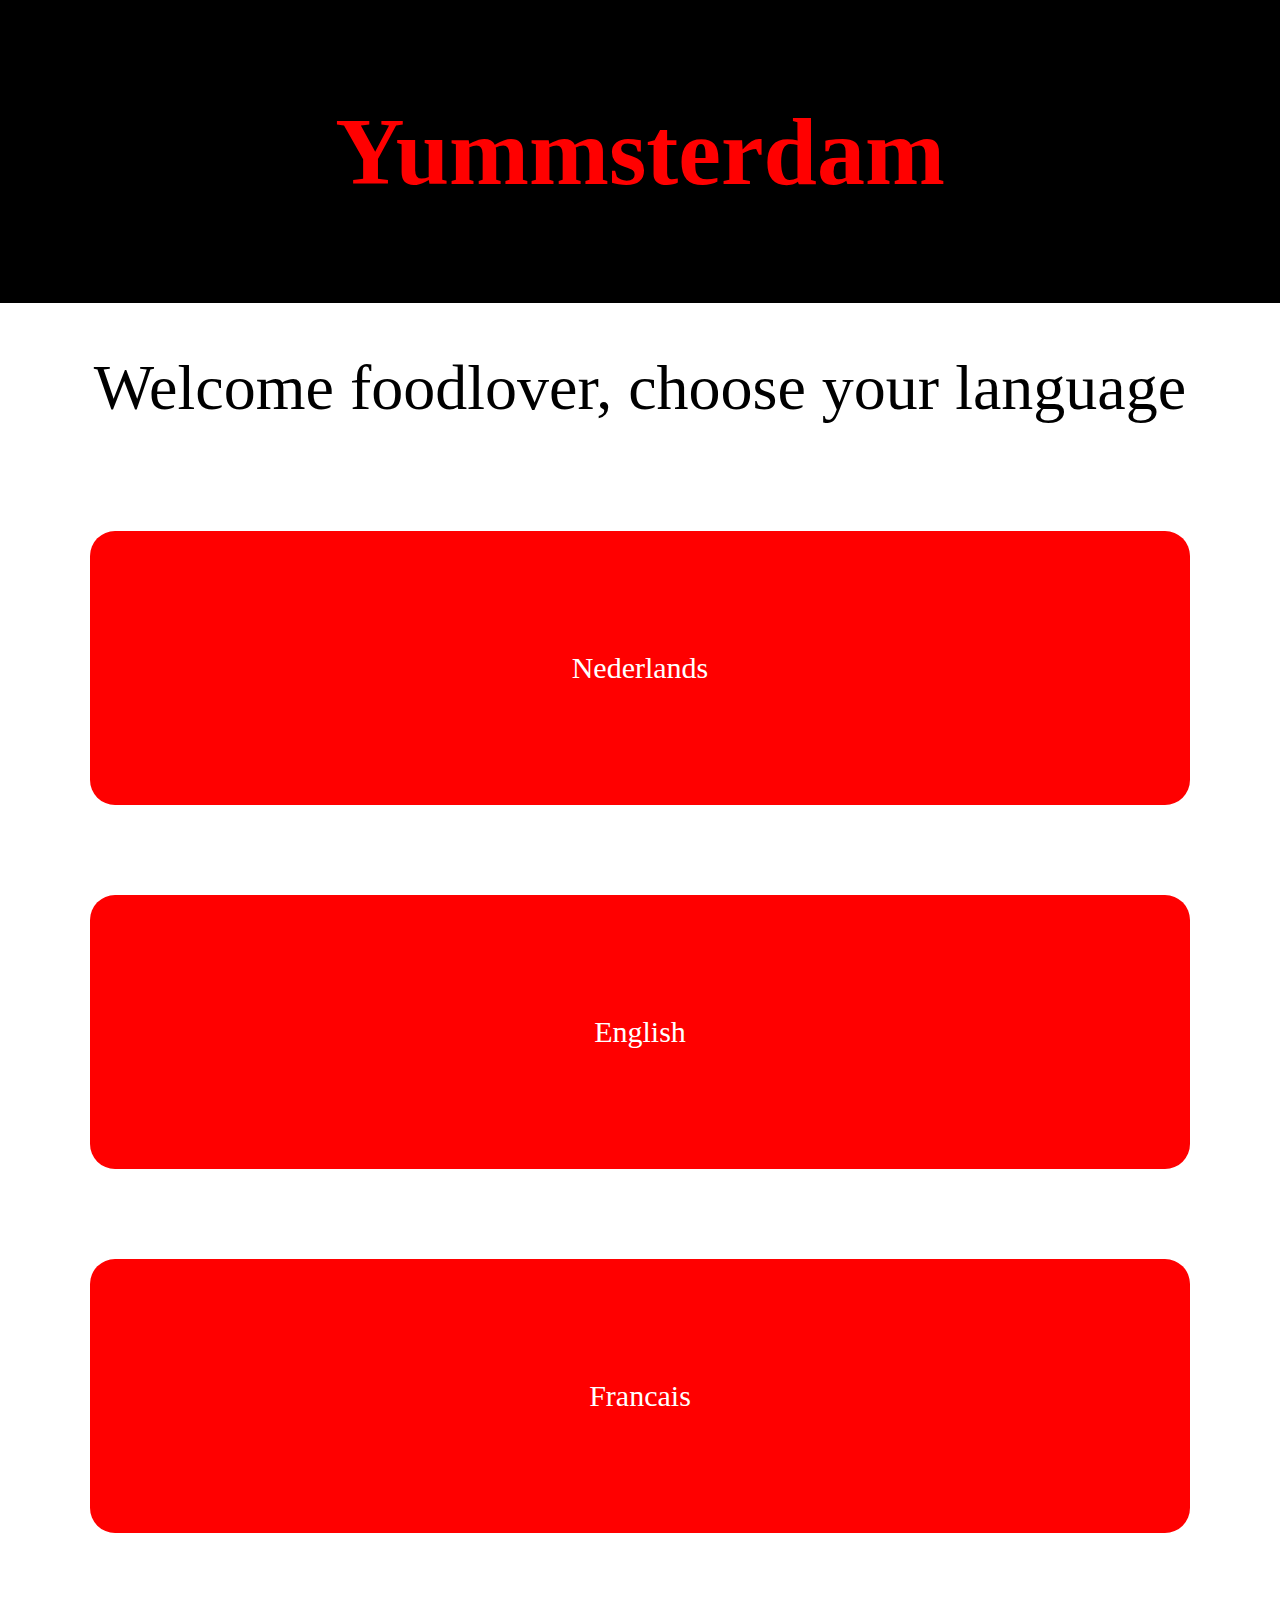
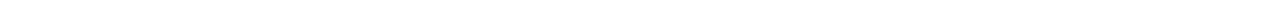
==== index.html @ ad132c68 "Initial commit" ====
<html>
    <head>
      
        <title>ISGA</title>
        <meta charset="UTF-8">
        <link rel="stylesheet" type="text/css" href="style.css">
    
    </head>

    <body>
        <header>

            <h1> Yummsterdam </h1>

        </header>

        <body>
            <p>Welcome foodlover, choose your language</p>

            <ul>
                <li><a href=Nederlands.html>Nederlands</a></li>
                <li><a href=English.html>English</a></li>
                <li><a href=Francais.html>Francais</a></li>
            </ul>


        </body>
</html>
---- style.css ----
*{
    font-family: SourceSansPro-Regular;
    src: url(SourceSansPro-Regular.ttf);
    margin:0;
    padding:0;
}


img{
    align-content: top right;
    width: 1em;
}

ul{
    list-style:none;
    text-align: center;
}


li{
    font-size: 30px;
}

li a{
    color: white;
    background-color:#ff0000;
    display: block;     
    margin: 3em;
    padding: 4em;
    border-radius: 25px;
    text-decoration: none;
}



h1{
    color:#ff0000;
    background-color: black;
    padding: 1em;
    text-align: center;
    font-family: SourceCodePro-Regular;
    src: url(SourceCodePro-Regular.ttf);
    font-size:6em;
    
}

p {
    padding: 0.25em;
    margin: 0.5em;
    font-size: 4em;
    text-align: center;
}
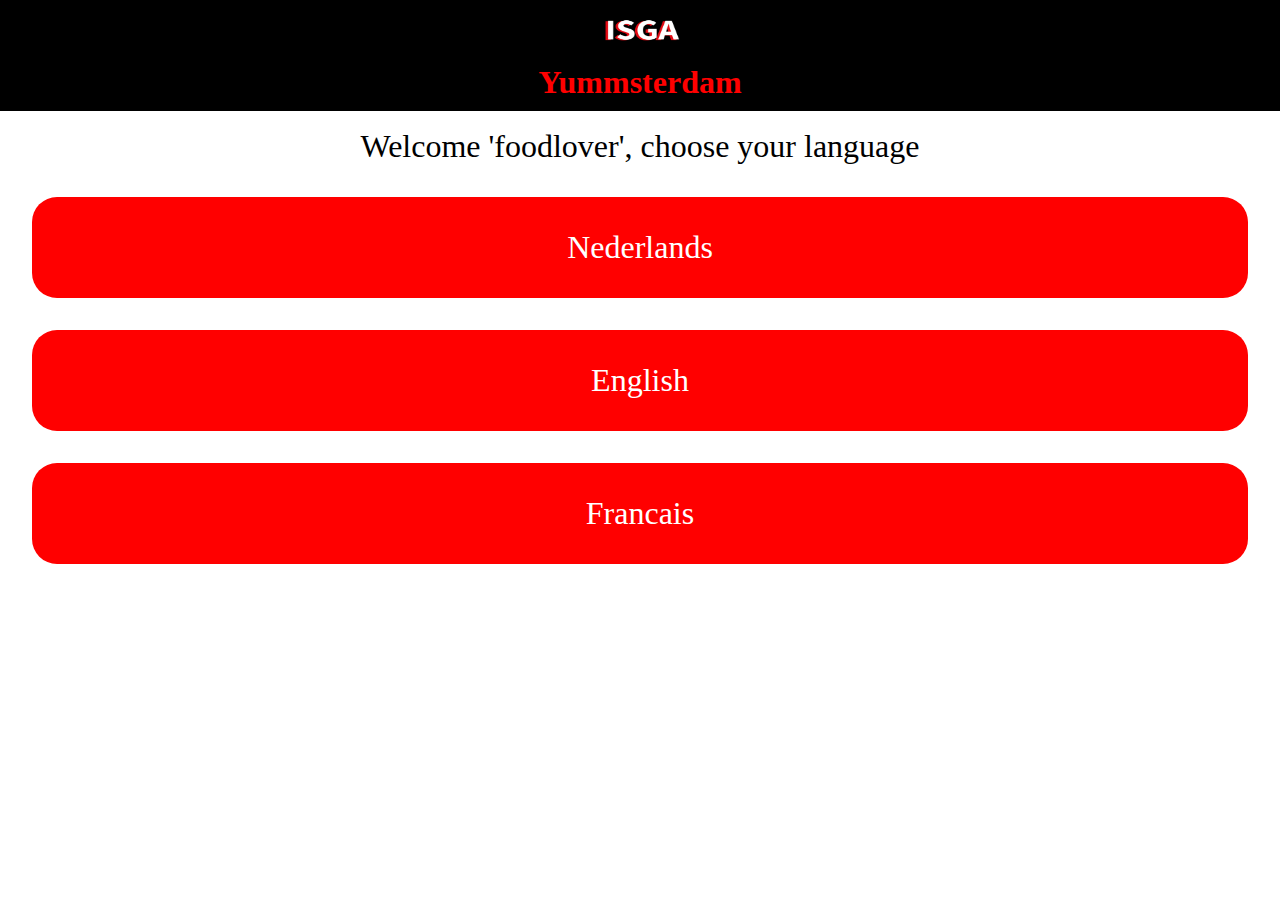
==== commit 21258067: "nieuwe bladen" ====
--- a/index.html
+++ b/index.html
@@ -8,22 +8,27 @@
     </head>
 
     <body>
+
         <header>
 
+            <img src="images/ISGA.png" alt="ISGA logo"  class="logo" >
             <h1> Yummsterdam </h1>
 
         </header>
 
-        <body>
-            <p>Welcome foodlover, choose your language</p>
+        <main id="homepage">
+
+            <p>Welcome 'foodlover', choose your language</p>
 
             <ul>
-                <li><a href=Nederlands.html>Nederlands</a></li>
-                <li><a href=English.html>English</a></li>
-                <li><a href=Francais.html>Francais</a></li>
+                <li><a href="nederlands.html">Nederlands</a></li>
+                <li><a href="engels.html">English</a></li>
+                <li><a href="frans.html">Francais</a></li>
             </ul>
+            <!--voor dit prototype werkt alleen de "English" optie-->
 
+        </main>
 
-        </body>
+    </body>
 </html>
     --- a/style.css
+++ b/style.css
@@ -1,5 +1,3 @@
-
-
 *{
     font-family: SourceSansPro-Regular;
     src: url(SourceSansPro-Regular.ttf);
@@ -7,48 +5,158 @@
     padding:0;
 }
 
-
-img{
-    align-content: top right;
-    width: 1em;
-}
-
 ul{
     list-style:none;
     text-align: center;
 }
 
+a{
+animation: mymove 5s infinite;
+}
 
 li{
-    font-size: 30px;
+    font-size: 2em;
 }
 
 li a{
     color: white;
     background-color:#ff0000;
     display: block;     
-    margin: 3em;
-    padding: 4em;
+    margin: 1em;
+    padding: 1em;
     border-radius: 25px;
     text-decoration: none;
 }
 
-
+header{
+    background-color: black;
+    position: fixed;
+    top: 0;
+    width: 100%
+}
 
 h1{
     color:#ff0000;
-    background-color: black;
-    padding: 1em;
     text-align: center;
     font-family: SourceCodePro-Regular;
     src: url(SourceCodePro-Regular.ttf);
-    font-size:6em;
+    font-size:2em;
+    padding-bottom: 0.3em;
     
 }
 
+h2{
+    padding-top:5em;
+    text-align: center;
+
+}
+
 p {
-    padding: 0.25em;
-    margin: 0.5em;
-    font-size: 4em;
+    padding-top: 4em;
+    font-size: 2em;
     text-align: center;
-}+}
+
+
+.terug img{
+    width: 35px;
+    height: 28px;
+    position: absolute;
+    margin-left: 10%;
+    top:4em;
+}
+
+.vlag img{
+    width: 35px;
+    height: 28px;
+    position:absolute;
+    margin-left: 90%;
+    top:4em;
+}
+
+img.logo{
+    display: block;
+    margin-left: auto;
+    margin-right: auto;
+    width:7em;
+    height:4em;
+}
+
+.information{
+    color:white;
+    background-color:#ff0000;
+    margin-top:0.5em;
+    padding:0.3em;
+    font-size: 1.3em;
+}
+
+.options li a{
+    color:white;
+    background-color: black;
+    font-size: 0.66em;
+    text-align: left;
+    margin:1em;
+}
+
+.options p{
+    padding:0.2em;
+    text-align: left;
+}
+
+.options li a h3{
+    color:#ff0000;
+    text-align: left;
+    font-size:1.6em;
+    font-family: SourceCodePro-Regular;
+    src: url(SourceCodePro-Regular.ttf);
+
+}
+
+.click{
+    float: right;
+    width:1em;
+    height:1.3em;
+    align-content: right;
+}
+
+main#ah{
+    background-image: url(http://www.helftheuvel.com/sites/helftheuvel.com/files/fotos/201905/AH%202019.png);
+    background-position: center;
+    background-repeat: no-repeat;
+    background-size:cover;
+    height: 100%;
+    margin-top:9em;
+    padding: 1em;
+}
+
+.explanation{
+    font-size: 0.5em;
+    background-color: rgba(0,0,0,0.86);
+    color:white;
+    margin: 2em;
+    padding: 2em;
+    align-content: left;
+}
+
+#ah p{
+    text-align: left;
+}
+
+#ah a{
+    color:#ff0000;
+    text-decoration: none;
+}
+
+#ah a:hover{
+    color: #179EDA;
+}
+
+h3{
+    color: #ff0000;
+    font-family: SourceCodePro-Regular;
+    src: url(SourceCodePro-Regular.ttf);
+    font-size:3em;
+    display: inline;
+}
+
+
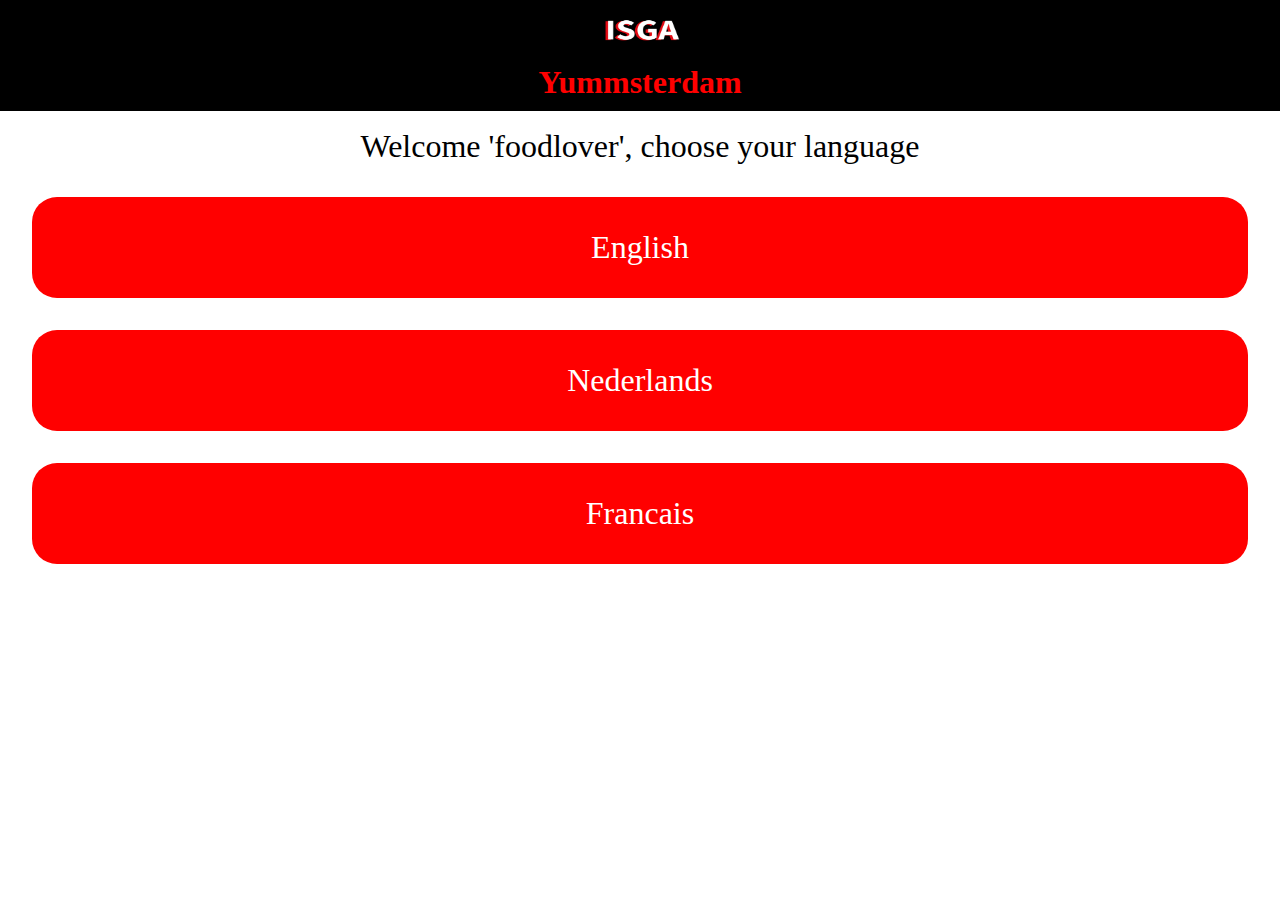
==== commit 5c594124: "H's apart" ====
--- a/index.html
+++ b/index.html
@@ -20,12 +20,12 @@
 
             <p>Welcome 'foodlover', choose your language</p>
 
-            <ul>
+            <ul> <!--voor dit prototype werkt alleen de "English" optie-->
+                <li><a href="engels.html">English</a></li>
                 <li><a href="nederlands.html">Nederlands</a></li>
-                <li><a href="engels.html">English</a></li>
                 <li><a href="frans.html">Francais</a></li>
             </ul>
-            <!--voor dit prototype werkt alleen de "English" optie-->
+
 
         </main>
 
--- a/style.css
+++ b/style.css
@@ -100,6 +100,7 @@
 
 .options p{
     padding:0.2em;
+    font-size:1em;
     text-align: left;
 }
 
@@ -116,6 +117,8 @@
     float: right;
     width:1em;
     height:1.3em;
+    margin:-1em;
+    padding:0.4em;
     align-content: right;
 }
 
@@ -156,7 +159,6 @@
     font-family: SourceCodePro-Regular;
     src: url(SourceCodePro-Regular.ttf);
     font-size:3em;
-    display: inline;
 }
 
 
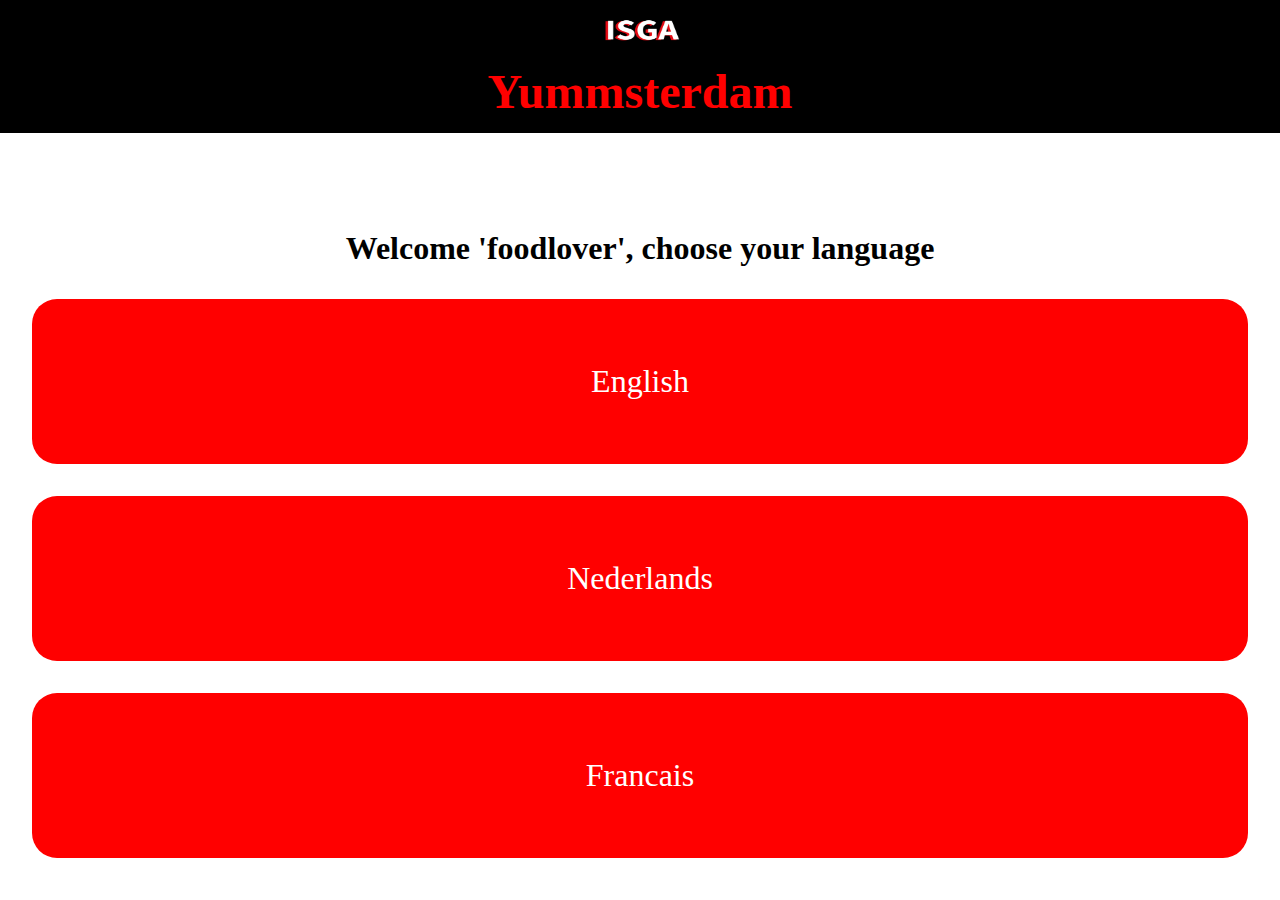
==== commit 1ff26a72: "viewport settings" ====
--- a/index.html
+++ b/index.html
@@ -2,7 +2,7 @@
     <head>
       
         <title>ISGA</title>
-        <meta charset="UTF-8">
+        <meta name="viewport" content="width=device-width, initial scale=1" icharset="UTF-8">
         <link rel="stylesheet" type="text/css" href="style.css">
     
     </head>
@@ -18,7 +18,7 @@
 
         <main id="homepage">
 
-            <p>Welcome 'foodlover', choose your language</p>
+            <h2>Welcome 'foodlover', choose your language</h2>
 
             <ul> <!--voor dit prototype werkt alleen de "English" optie-->
                 <li><a href="engels.html">English</a></li>
--- a/style.css
+++ b/style.css
@@ -1,8 +1,23 @@
+@viewport{
+    zoom:1.0;
+    width: extend-to-zoom;
+}
+
+@-ms-viewport{
+    width:extend-to-zoom;
+    zoom: 1.0;
+}
+
 *{
     font-family: SourceSansPro-Regular;
     src: url(SourceSansPro-Regular.ttf);
     margin:0;
     padding:0;
+}
+
+body{
+    min-height:400px;
+    margin-top:3%;
 }
 
 ul{
@@ -23,7 +38,7 @@
     background-color:#ff0000;
     display: block;     
     margin: 1em;
-    padding: 1em;
+    padding: 2em;
     border-radius: 25px;
     text-decoration: none;
 }
@@ -32,7 +47,8 @@
     background-color: black;
     position: fixed;
     top: 0;
-    width: 100%
+    width: 100%;
+    min-height:100px;
 }
 
 h1{
@@ -40,37 +56,38 @@
     text-align: center;
     font-family: SourceCodePro-Regular;
     src: url(SourceCodePro-Regular.ttf);
-    font-size:2em;
+    font-size:3em;
     padding-bottom: 0.3em;
     
 }
 
 h2{
-    padding-top:5em;
+    padding-top:6em;
     text-align: center;
+    font-size: 2em;;
 
 }
 
 p {
-    padding-top: 4em;
+    padding-top: 1em;
     font-size: 2em;
     text-align: center;
 }
 
 
 .terug img{
-    width: 35px;
-    height: 28px;
+    width: 50px;
+    height: 40px;
     position: absolute;
-    margin-left: 10%;
+    margin-left: 5%;
     top:4em;
 }
 
 .vlag img{
-    width: 35px;
-    height: 28px;
+    width: 50px;
+    height: 40px;
     position:absolute;
-    margin-left: 90%;
+    margin-left: 85%;
     top:4em;
 }
 
@@ -113,16 +130,23 @@
 
 }
 
+p.euros{
+    color:#ff0000;
+    font-family: SourceCodePro-Regular;
+    src: url(SourceCodePro-Regular.ttf);
+    font-size:1.5em
+}
+
 .click{
     float: right;
     width:1em;
     height:1.3em;
     margin:-1em;
-    padding:0.4em;
+    padding:1em;
     align-content: right;
 }
 
-main#ah{
+main.choiceinfo{
     background-image: url(http://www.helftheuvel.com/sites/helftheuvel.com/files/fotos/201905/AH%202019.png);
     background-position: center;
     background-repeat: no-repeat;
@@ -130,6 +154,10 @@
     height: 100%;
     margin-top:9em;
     padding: 1em;
+}
+
+main.choiceinfo#cocos{
+    background-image: url(http://www.cocosoutback.com/wp-content/uploads/2017/01/IMG_0662.jpg);
 }
 
 .explanation{
@@ -141,17 +169,21 @@
     align-content: left;
 }
 
-#ah p{
+.choiceinfo p{
     text-align: left;
 }
 
-#ah a{
+.choiceinfo a{
     color:#ff0000;
     text-decoration: none;
 }
 
-#ah a:hover{
+.choiceinfo a:hover{
     color: #179EDA;
+}
+
+.choiceinfo#cocos a:hover{
+    color:hotpink;
 }
 
 h3{
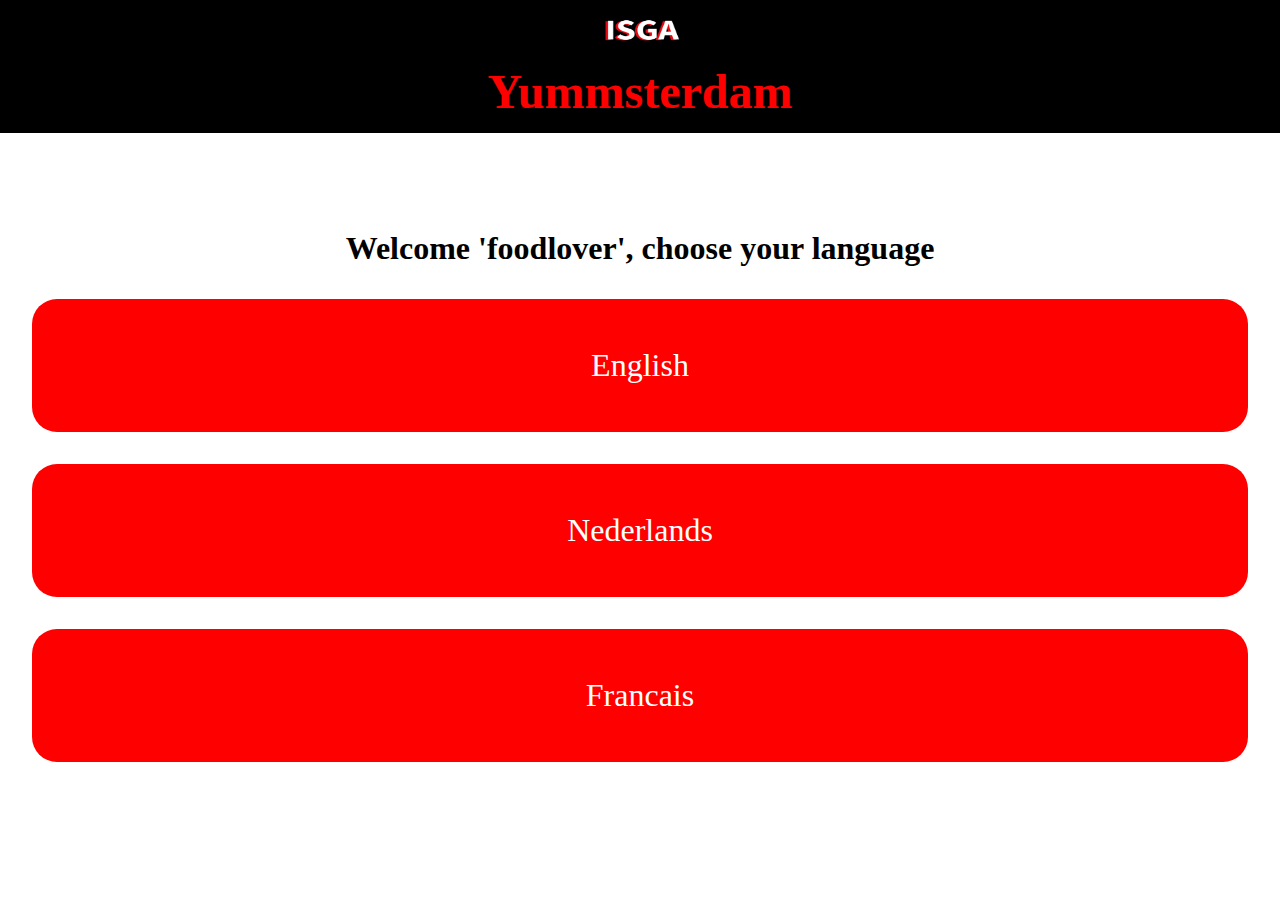
==== commit 1b0c6ea3: "je kunt niet klikken op andere taal" ====
--- a/index.html
+++ b/index.html
@@ -22,8 +22,8 @@
 
             <ul> <!--voor dit prototype werkt alleen de "English" optie-->
                 <li><a href="engels.html">English</a></li>
-                <li><a href="nederlands.html">Nederlands</a></li>
-                <li><a href="frans.html">Francais</a></li>
+                <li><a href="">Nederlands</a></li>
+                <li><a href="">Francais</a></li>
             </ul>
 
 
--- a/style.css
+++ b/style.css
@@ -38,7 +38,7 @@
     background-color:#ff0000;
     display: block;     
     margin: 1em;
-    padding: 2em;
+    padding: 1.5em;
     border-radius: 25px;
     text-decoration: none;
 }
@@ -74,13 +74,21 @@
     text-align: center;
 }
 
+/**#homepage{
+    background-image: url(images/kom.JPG);
+    background-position: center;
+    background-repeat: no-repeat;
+    background-size:cover;
+    margin-top:2em;**/
+
+
 
 .terug img{
     width: 50px;
     height: 40px;
     position: absolute;
-    margin-left: 5%;
-    top:4em;
+    margin-left: 2%;
+    top:1em;
 }
 
 .vlag img{
@@ -88,7 +96,7 @@
     height: 40px;
     position:absolute;
     margin-left: 85%;
-    top:4em;
+    top:1em;
 }
 
 img.logo{
@@ -147,7 +155,7 @@
 }
 
 main.choiceinfo{
-    background-image: url(http://www.helftheuvel.com/sites/helftheuvel.com/files/fotos/201905/AH%202019.png);
+    background-image: url(images/fruit.JPG);
     background-position: center;
     background-repeat: no-repeat;
     background-size:cover;
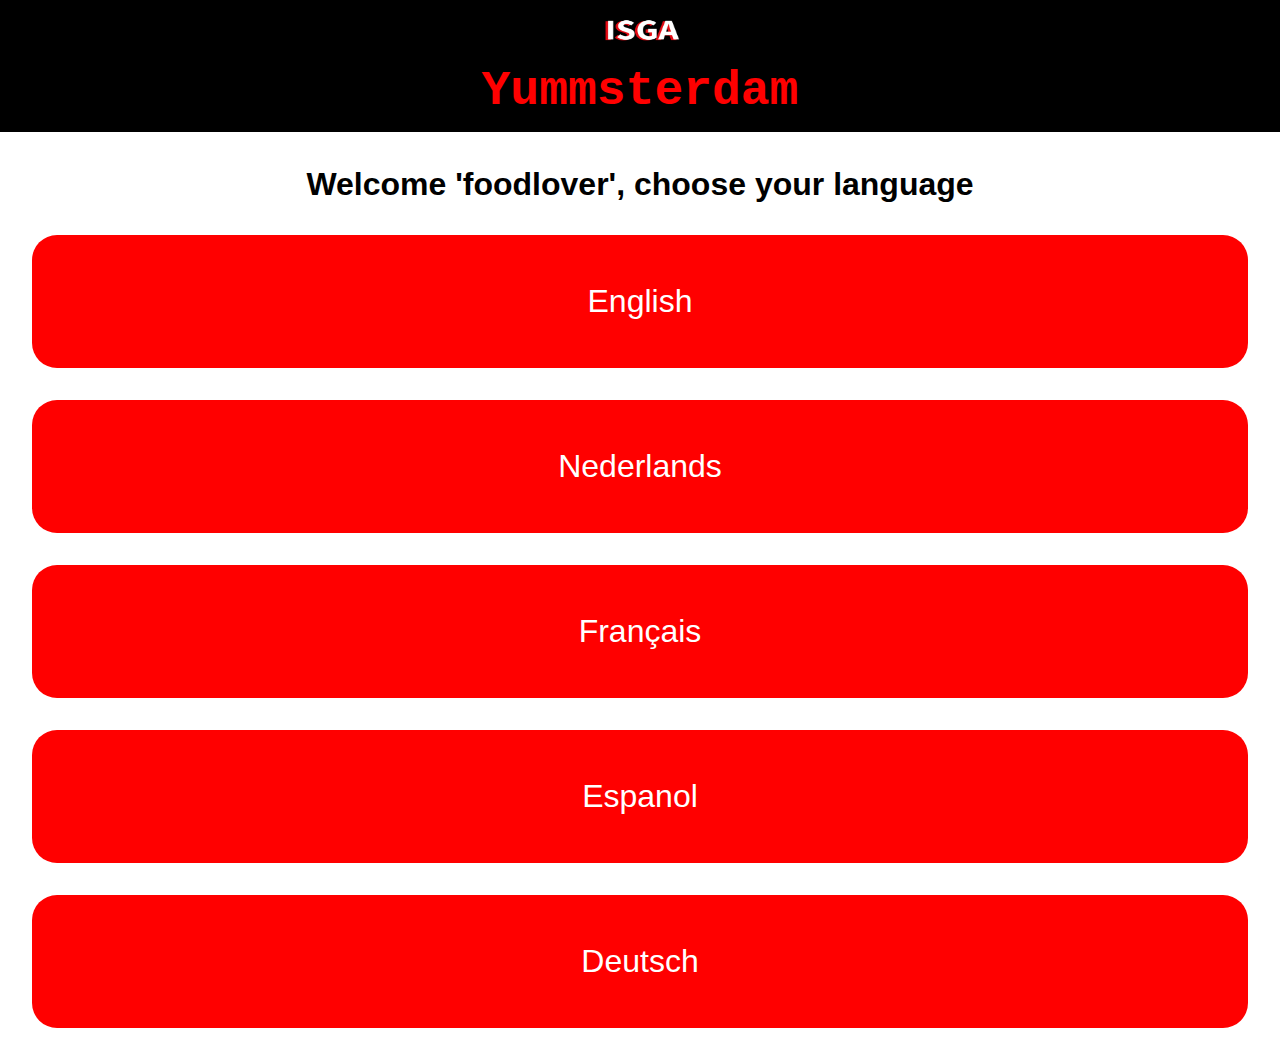
==== commit bfab74ec: "bijna af" ====
--- a/index.html
+++ b/index.html
@@ -20,10 +20,12 @@
 
             <h2>Welcome 'foodlover', choose your language</h2>
 
-            <ul> <!--voor dit prototype werkt alleen de "English" optie-->
+            <ul class="choices"> <!--voor dit prototype werkt alleen de "English" optie-->
                 <li><a href="engels.html">English</a></li>
                 <li><a href="">Nederlands</a></li>
-                <li><a href="">Francais</a></li>
+                <li><a href="">Fran&ccedil;ais</a></li>
+                <li><a href="">Espanol</a></li>
+                <li><a href="">Deutsch</a></li>
             </ul>
 
 
--- a/style.css
+++ b/style.css
@@ -8,11 +8,30 @@
     zoom: 1.0;
 }
 
+@font-face{
+    font-family: 'Source Sans Pro', sans-serif;
+    src: url(./fonts/SourceSansPro-Regular.ttf)
+}
+
+@font-face{
+    font-family: 'Source Code Pro', monospace;
+    src: url(./fonts/SourceCodePro-Regular.ttf)
+}
+
 *{
-    font-family: SourceSansPro-Regular;
-    src: url(SourceSansPro-Regular.ttf);
+    font-family: 'Source Sans Pro', sans-serif;
     margin:0;
     padding:0;
+}
+
+ul.choices{
+    list-style:none;
+    text-align: center;
+}
+
+ul.options{
+    list-style:none;
+    text-align: center;
 }
 
 body{
@@ -20,20 +39,11 @@
     margin-top:3%;
 }
 
-ul{
-    list-style:none;
-    text-align: center;
-}
-
-a{
-animation: mymove 5s infinite;
-}
-
-li{
+.choices li, .options li{
     font-size: 2em;
 }
 
-li a{
+.choices li a{
     color: white;
     background-color:#ff0000;
     display: block;     
@@ -54,15 +64,13 @@
 h1{
     color:#ff0000;
     text-align: center;
-    font-family: SourceCodePro-Regular;
-    src: url(SourceCodePro-Regular.ttf);
+    font-family: 'Source Code Pro', monospace;
     font-size:3em;
     padding-bottom: 0.3em;
-    
 }
 
 h2{
-    padding-top:6em;
+    padding-top:4em;
     text-align: center;
     font-size: 2em;;
 
@@ -73,14 +81,6 @@
     font-size: 2em;
     text-align: center;
 }
-
-/**#homepage{
-    background-image: url(images/kom.JPG);
-    background-position: center;
-    background-repeat: no-repeat;
-    background-size:cover;
-    margin-top:2em;**/
-
 
 
 .terug img{
@@ -121,6 +121,10 @@
     font-size: 0.66em;
     text-align: left;
     margin:1em;
+    display: block;     
+    padding: 1.5em;
+    border-radius: 25px;
+    text-decoration: none;
 }
 
 .options p{
@@ -133,15 +137,12 @@
     color:#ff0000;
     text-align: left;
     font-size:1.6em;
-    font-family: SourceCodePro-Regular;
-    src: url(SourceCodePro-Regular.ttf);
-
+    font-family: 'Source Code Pro', monospace;
 }
 
 p.euros{
     color:#ff0000;
-    font-family: SourceCodePro-Regular;
-    src: url(SourceCodePro-Regular.ttf);
+    font-family: 'Source Code Pro', monospace;
     font-size:1.5em
 }
 
@@ -165,7 +166,7 @@
 }
 
 main.choiceinfo#cocos{
-    background-image: url(http://www.cocosoutback.com/wp-content/uploads/2017/01/IMG_0662.jpg);
+    background-image: url(images/drinks.JPG);
 }
 
 .explanation{
@@ -181,6 +182,20 @@
     text-align: left;
 }
 
+main.language{
+    background-image: url(images/aardbei3.JPG);
+    margin-top:9em;
+}
+
+.language a{
+    text-decoration: none;
+    color:#ff0000;
+}
+
+.language a:hover{
+    color:black;
+}
+
 .choiceinfo a{
     color:#ff0000;
     text-decoration: none;
@@ -191,14 +206,26 @@
 }
 
 .choiceinfo#cocos a:hover{
-    color:hotpink;
+    color:lime;
 }
 
 h3{
     color: #ff0000;
-    font-family: SourceCodePro-Regular;
-    src: url(SourceCodePro-Regular.ttf);
+    font-family: 'Source Code Pro', monospace;
     font-size:3em;
 }
 
-
+.translation{
+    list-style: none;
+    display:flex;
+    justify-content: center;
+    text-align: center;
+}
+
+.translation li {
+    display: inline;
+    padding: 2em;
+    margin: 0.5em 1em;
+    color: white;
+    background-color: black;
+}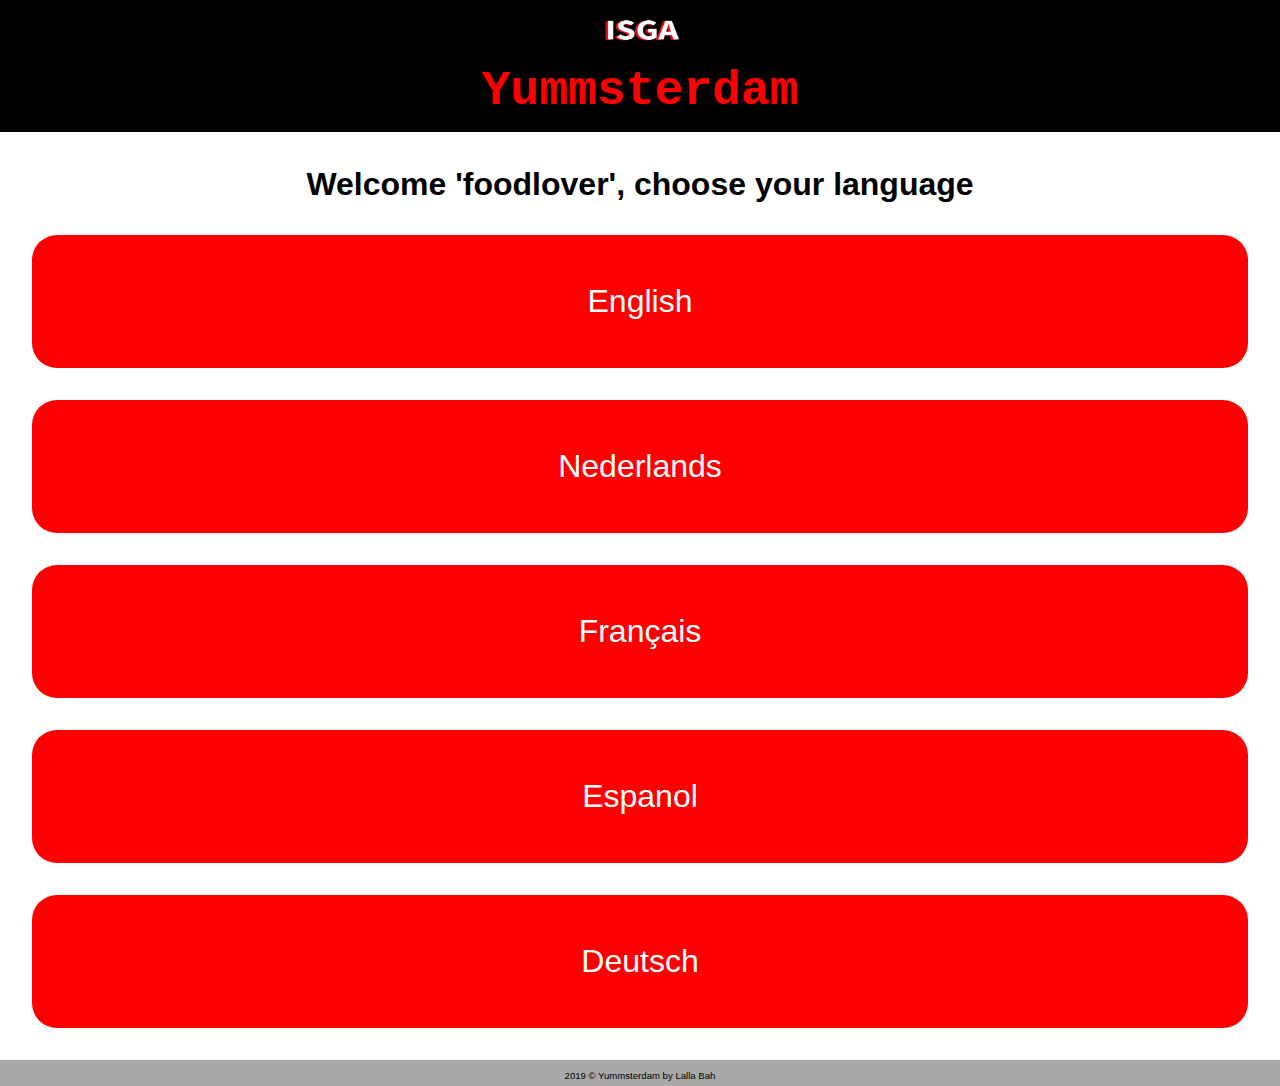
==== commit a212f0f3: "footer added" ====
--- a/index.html
+++ b/index.html
@@ -28,8 +28,11 @@
                 <li><a href="">Deutsch</a></li>
             </ul>
 
+        </main>
 
-        </main>
+        <footer>
+                <p>2019 &copy; Yummsterdam by Lalla Bah</p>
+        </footer>
 
     </body>
 </html>
--- a/style.css
+++ b/style.css
@@ -39,9 +39,10 @@
     margin-top:3%;
 }
 
-.choices li, .options li{
+.choices li, .options li, .choose li{
     font-size: 2em;
 }
+
 
 .choices li a{
     color: white;
@@ -74,6 +75,13 @@
     text-align: center;
     font-size: 2em;;
 
+}
+
+h4{
+    color:white;
+    background-color:rgba(255, 0, 0, 0.5);
+    padding:0.5em;
+    font-size: 1.2em;
 }
 
 p {
@@ -175,11 +183,11 @@
     color:white;
     margin: 2em;
     padding: 2em;
-    align-content: left;
+    align-content:left;
 }
 
 .choiceinfo p{
-    text-align: left;
+    text-align:left;
 }
 
 main.language{
@@ -187,9 +195,13 @@
     margin-top:9em;
 }
 
+section.explanation{
+    margin-top:10em;
+}
+
 .language a{
     text-decoration: none;
-    color:#ff0000;
+    color:ff0000;
 }
 
 .language a:hover{
@@ -215,7 +227,7 @@
     font-size:3em;
 }
 
-.translation{
+.translation, .choose{
     list-style: none;
     display:flex;
     justify-content: center;
@@ -228,4 +240,18 @@
     margin: 0.5em 1em;
     color: white;
     background-color: black;
+}
+
+.choose li{
+    display: inline;
+    padding: 1em;
+    margin: 0.5em 1em;
+    background-color:white;
+}
+
+footer{
+    background-color:darkgray; 
+    font-size: 0.3em;
+    display:block;
+    padding-bottom: 1em;
 }